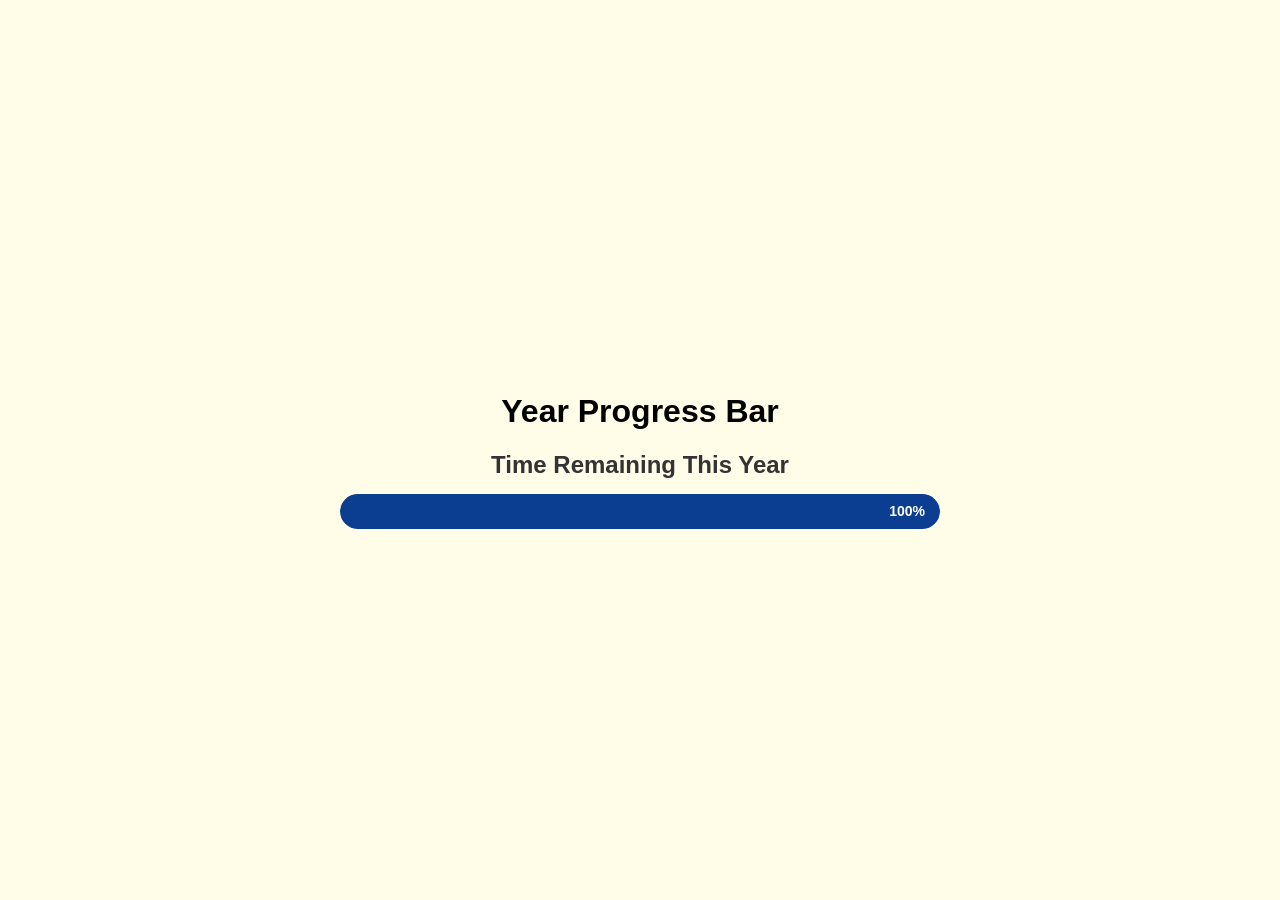
==== index.html @ 9ef3e4d8 "test" ====
<!DOCTYPE html>
<html lang="en">
<head>
  <meta charset="UTF-8">
  <meta name="viewport" content="width=device-width, initial-scale=1.0">
  <title>Yearly Countdown Progress Bar</title>
  <link rel="stylesheet" href="style.css">
</head>
<body>

  <div class="progress-wrapper">
    <h1>Year Progress Bar</h1>
    <h2>Time Remaining This Year</h2>
    <div class="progress-container">
      <div class="progress-bar" id="yearProgress">
        <span id="progressText">100%</span>
      </div>
    </div>
  </div>

  <script src="script.js"></script>
</body>
</html>
---- style.css ----
body {
  font-family: Arial, sans-serif;
  display: flex;
  justify-content: center;
  align-items: center;
  height: 100vh;
  margin: 0;
  background-color: #fffce8;
}

.progress-wrapper {
  width: 80%;
  max-width: 600px;
  text-align: center;
}

h2 {
  color: #333;
  margin-bottom: 15px;
}

.progress-container {
  width: 100%;
  background-color: #e0e0e0;
  border-radius: 25px;
  overflow: hidden;
  box-shadow: inset 0 2px 5px rgba(0, 0, 0, 0.1);
}

.progress-bar {
  height: 35px;
  background-color: #0B3D91;
  width: 100%; /* Will be overridden by JavaScript */
  border-radius: 25px;
  display: flex;
  align-items: center;
  justify-content: flex-end; /* Pushes the text to the end of the bar */
  transition: width 0.5s ease-in-out;
}

#progressText {
  color: white;
  font-weight: bold;
  padding-right: 15px;
  font-size: 14px;
  white-space: nowrap;
}
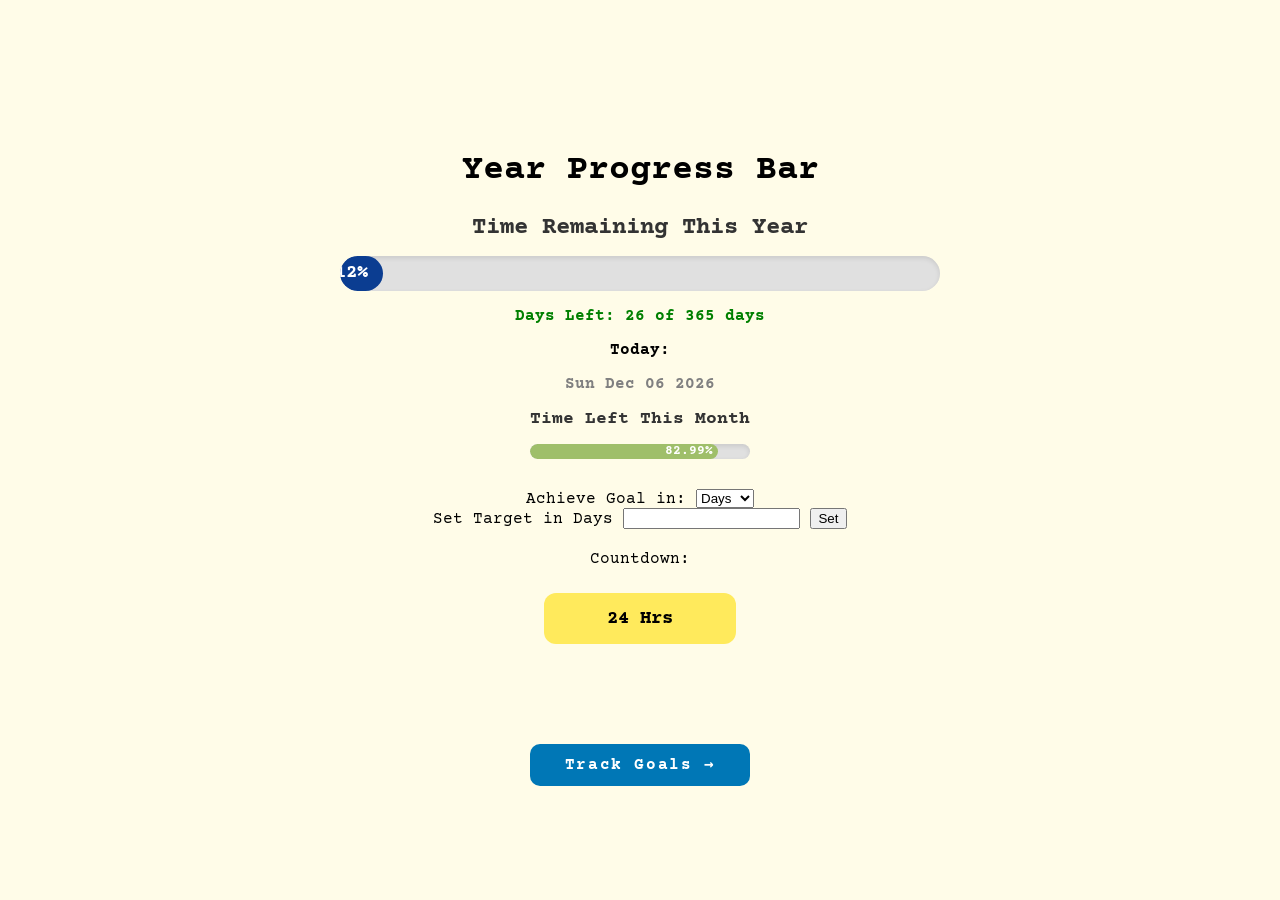
==== commit 71282c99: "Add function to display days remaining" ====
--- a/index.html
+++ b/index.html
@@ -1,23 +1,59 @@
 <!DOCTYPE html>
 <html lang="en">
-<head>
-  <meta charset="UTF-8">
-  <meta name="viewport" content="width=device-width, initial-scale=1.0">
-  <title>Yearly Countdown Progress Bar</title>
-  <link rel="stylesheet" href="style.css">
-</head>
-<body>
+  <head>
+    <meta charset="UTF-8" />
+    <meta name="viewport" content="width=device-width, initial-scale=1.0" />
+    <link rel="preconnect" href="https://fonts.googleapis.com" />
+    <link rel="preconnect" href="https://fonts.gstatic.com" crossorigin />
+    <link
+      href="https://fonts.googleapis.com/css2?family=Courier+Prime:ital,wght@0,400;0,700;1,700&family=Poppins:wght@400;600;800;900&family=Special+Elite&display=swap"
+      rel="stylesheet"
+    />
+    <title>Yearly Countdown Progress Bar</title>
+    <link rel="stylesheet" href="style.css" />
+  </head>
+  <body>
+    <div class="progress-wrapper">
+      <h1>Year Progress Bar</h1>
+      <h2>Time Remaining This Year</h2>
+      <div class="progress-container">
+        <div class="progress-bar" id="yearProgress">
+          <span id="progressText">100%</span>
+        </div>
+      </div>
+      <div class="dayLeft">
+        <p id="dayLeft"></p>
+        <span style="font-weight: 600;">Today: </span><p id="dateToday"></p>
+      </div>
+      <div>
+        <h2 class="month-heading">Time Left This Month</h2>
+        <div class="progress-month-container" id="month-container">
+          <div class="progress-month-bar" id="monthProgress">
+            <span id="progressMonthText">100%</span>
+          </div>
+        </div>
+      </div>
+   <div class="target-container">
+  <label for="target">Achieve Goal in: </label>
+  <select name="target" id="target">
+    <option value="days">Days</option>
+    <option value="hours">Hours</option>
+  </select>
+<form id="target-setter">
+  <label id="target-label" for="target-inp">Set Target in Days</label>
+  <input type="number" id="target-inp">
+  <button id="target-btn">Set</button>
 
-  <div class="progress-wrapper">
-    <h1>Year Progress Bar</h1>
-    <h2>Time Remaining This Year</h2>
-    <div class="progress-container">
-      <div class="progress-bar" id="yearProgress">
-        <span id="progressText">100%</span>
+</form>
+
+  <p class="countdown">Countdown:</p>
+  <h3 id="target_display" class="target_display">24 Hrs</h3>
+</div>
+      <div class="goals-container">
+        <a href="/task.html">Track Goals →</a>
       </div>
     </div>
-  </div>
 
-  <script src="script.js"></script>
-</body>
-</html>+    <script src="script.js"></script>
+  </body>
+</html>
--- a/style.css
+++ b/style.css
@@ -1,5 +1,5 @@
 body {
-  font-family: Arial, sans-serif;
+  font-family: "Courier Prime", monospace;
   display: flex;
   justify-content: center;
   align-items: center;
@@ -13,7 +13,9 @@
   max-width: 600px;
   text-align: center;
 }
-
+h1{
+  font-size: 2.2rem;
+}
 h2 {
   color: #333;
   margin-bottom: 15px;
@@ -29,7 +31,7 @@
 
 .progress-bar {
   height: 35px;
-  background-color: #0B3D91;
+  background-color: #0b3d91;
   width: 100%; /* Will be overridden by JavaScript */
   border-radius: 25px;
   display: flex;
@@ -42,6 +44,79 @@
   color: white;
   font-weight: bold;
   padding-right: 15px;
-  font-size: 14px;
+  font-size: 1.2rem;
   white-space: nowrap;
-}+}
+
+.dayLeft p{
+  font-weight: 600;
+}
+.progress-month-container {
+  width: 100%;
+  max-width: 220px;
+  margin: 0 auto;
+  background-color: #e0e0e0;
+  border-radius: 50px;
+  overflow: hidden;
+  box-shadow: inset 0 2px 5px rgba(0, 0, 0, 0.1);
+}
+.progress-month-bar{
+  height: 15px;
+  background-color: orange;
+  width: 100%;
+  border-radius: 50px;
+  font-size: .8rem;
+  font-weight: 700;
+  text-align: center;
+  color: rgb(49, 48, 48);
+  display: flex;
+  justify-content: flex-end;
+  align-items: center;
+  padding-right: 5px;
+  transition: width 0.5s ease-in-out;
+
+}
+.month-heading{
+  font-size: 1.1rem;
+}
+
+.goals-container{
+  margin-top: 60px;
+}
+.goals-container a{
+  text-decoration: none;
+  background-color: #0077b6;
+  color: white;
+  padding: 12px 35px;
+  border-radius: 10px;
+  font-size: 1rem;
+  font-weight: 700;
+  letter-spacing: 0.1rem;
+  cursor: pointer;
+  transition: 0.3s ease;
+}
+.goals-container a:hover{
+  background-color: #2784ee;
+  
+}
+
+/* Target section*/
+.target-container{
+  padding: 30px;
+}
+.countdown{
+  padding: 5px;
+}
+
+.target_display{
+  background-color: #ffea5c;
+  width: 100%;
+  max-width: 30%;
+  margin: 20px auto;
+  padding: 15px;
+  border-radius: 12px;
+}
+
+
+
+
